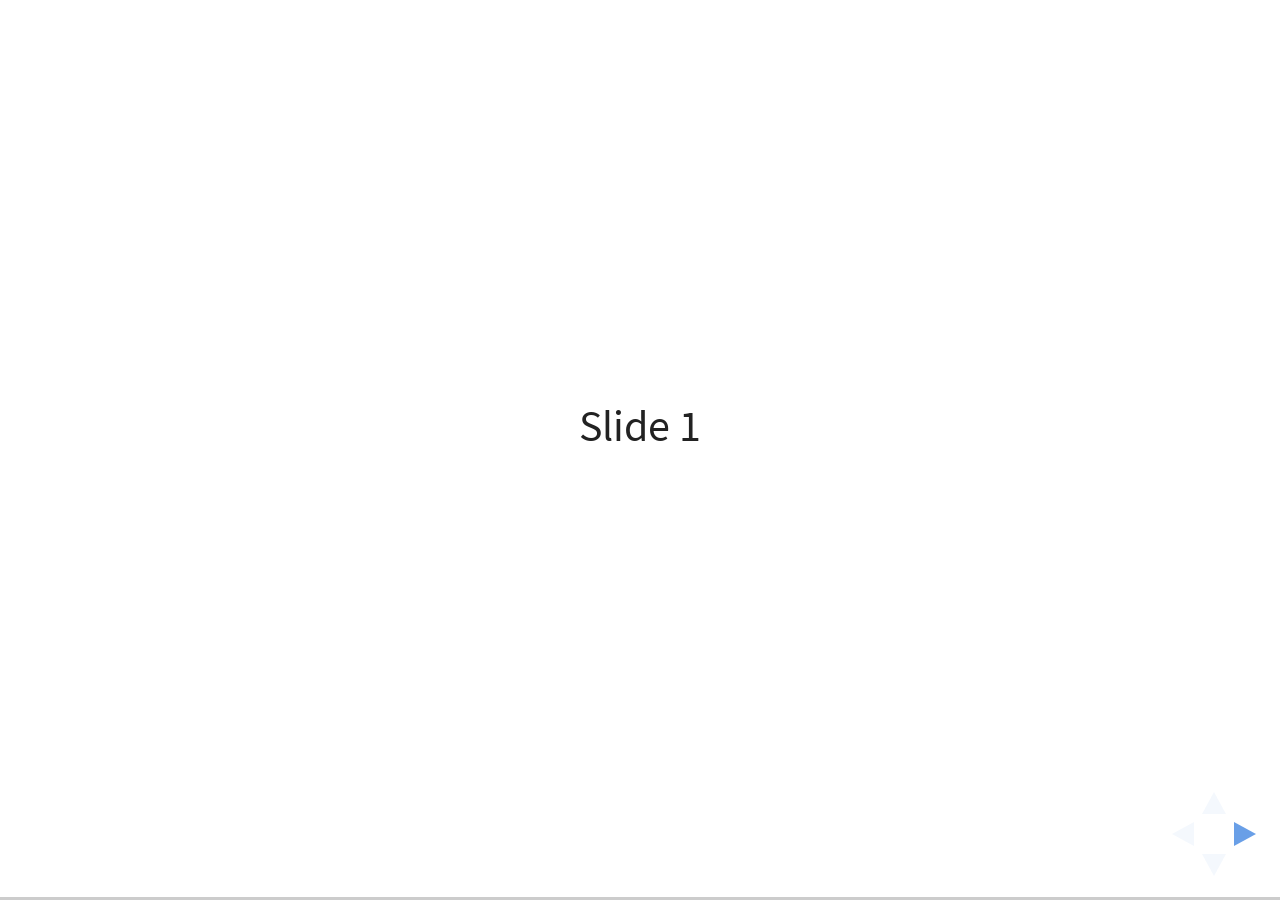
==== AnimationHistory/Mar4-Presentation/index.html @ 37e79687 "Presentation Slide Test" ====
<!DOCTYPE html>
<html>
    <head>
        <link rel="stylesheet" href="../js/revealJS/css/reveal.css">
        <link rel="stylesheet" href="../js/revealJS/css/theme/white.css">
    </head>
    <body>
        <div class="reveal">
            <div class="slides">
                <section>Slide 1</section>
                <section>Slide 2</section>
            </div>
        </div>
        <script src="../js/revealJS/js/reveal.js"></script>
        <script>
            Reveal.initialize();
        </script>
    </body>
</html>
---- AnimationHistory/js/revealJS/css/reveal.css ----
/*!
 * reveal.js
 * http://lab.hakim.se/reveal-js
 * MIT licensed
 *
 * Copyright (C) 2016 Hakim El Hattab, http://hakim.se
 */
/*********************************************
 * RESET STYLES
 *********************************************/
html, body, .reveal div, .reveal span, .reveal applet, .reveal object, .reveal iframe,
.reveal h1, .reveal h2, .reveal h3, .reveal h4, .reveal h5, .reveal h6, .reveal p, .reveal blockquote, .reveal pre,
.reveal a, .reveal abbr, .reveal acronym, .reveal address, .reveal big, .reveal cite, .reveal code,
.reveal del, .reveal dfn, .reveal em, .reveal img, .reveal ins, .reveal kbd, .reveal q, .reveal s, .reveal samp,
.reveal small, .reveal strike, .reveal strong, .reveal sub, .reveal sup, .reveal tt, .reveal var,
.reveal b, .reveal u, .reveal center,
.reveal dl, .reveal dt, .reveal dd, .reveal ol, .reveal ul, .reveal li,
.reveal fieldset, .reveal form, .reveal label, .reveal legend,
.reveal table, .reveal caption, .reveal tbody, .reveal tfoot, .reveal thead, .reveal tr, .reveal th, .reveal td,
.reveal article, .reveal aside, .reveal canvas, .reveal details, .reveal embed,
.reveal figure, .reveal figcaption, .reveal footer, .reveal header, .reveal hgroup,
.reveal menu, .reveal nav, .reveal output, .reveal ruby, .reveal section, .reveal summary,
.reveal time, .reveal mark, .reveal audio, video {
  margin: 0;
  padding: 0;
  border: 0;
  font-size: 100%;
  font: inherit;
  vertical-align: baseline; }

.reveal article, .reveal aside, .reveal details, .reveal figcaption, .reveal figure,
.reveal footer, .reveal header, .reveal hgroup, .reveal menu, .reveal nav, .reveal section {
  display: block; }

/*********************************************
 * GLOBAL STYLES
 *********************************************/
html,
body {
  width: 100%;
  height: 100%;
  overflow: hidden; }

body {
  position: relative;
  line-height: 1;
  background-color: #fff;
  color: #000; }

html:-webkit-full-screen-ancestor {
  background-color: inherit; }

html:-moz-full-screen-ancestor {
  background-color: inherit; }

/*********************************************
 * VIEW FRAGMENTS
 *********************************************/
.reveal .slides section .fragment {
  opacity: 0;
  visibility: hidden;
  -webkit-transition: all 0.2s ease;
          transition: all 0.2s ease; }
  .reveal .slides section .fragment.visible {
    opacity: 1;
    visibility: visible; }

.reveal .slides section .fragment.grow {
  opacity: 1;
  visibility: visible; }
  .reveal .slides section .fragment.grow.visible {
    -webkit-transform: scale(1.3);
        -ms-transform: scale(1.3);
            transform: scale(1.3); }

.reveal .slides section .fragment.shrink {
  opacity: 1;
  visibility: visible; }
  .reveal .slides section .fragment.shrink.visible {
    -webkit-transform: scale(0.7);
        -ms-transform: scale(0.7);
            transform: scale(0.7); }

.reveal .slides section .fragment.zoom-in {
  -webkit-transform: scale(0.1);
      -ms-transform: scale(0.1);
          transform: scale(0.1); }
  .reveal .slides section .fragment.zoom-in.visible {
    -webkit-transform: none;
        -ms-transform: none;
            transform: none; }

.reveal .slides section .fragment.fade-out {
  opacity: 1;
  visibility: visible; }
  .reveal .slides section .fragment.fade-out.visible {
    opacity: 0;
    visibility: hidden; }

.reveal .slides section .fragment.semi-fade-out {
  opacity: 1;
  visibility: visible; }
  .reveal .slides section .fragment.semi-fade-out.visible {
    opacity: 0.5;
    visibility: visible; }

.reveal .slides section .fragment.strike {
  opacity: 1;
  visibility: visible; }
  .reveal .slides section .fragment.strike.visible {
    text-decoration: line-through; }

.reveal .slides section .fragment.current-visible {
  opacity: 0;
  visibility: hidden; }
  .reveal .slides section .fragment.current-visible.current-fragment {
    opacity: 1;
    visibility: visible; }

.reveal .slides section .fragment.highlight-red,
.reveal .slides section .fragment.highlight-current-red,
.reveal .slides section .fragment.highlight-green,
.reveal .slides section .fragment.highlight-current-green,
.reveal .slides section .fragment.highlight-blue,
.reveal .slides section .fragment.highlight-current-blue {
  opacity: 1;
  visibility: visible; }

.reveal .slides section .fragment.highlight-red.visible {
  color: #ff2c2d; }

.reveal .slides section .fragment.highlight-green.visible {
  color: #17ff2e; }

.reveal .slides section .fragment.highlight-blue.visible {
  color: #1b91ff; }

.reveal .slides section .fragment.highlight-current-red.current-fragment {
  color: #ff2c2d; }

.reveal .slides section .fragment.highlight-current-green.current-fragment {
  color: #17ff2e; }

.reveal .slides section .fragment.highlight-current-blue.current-fragment {
  color: #1b91ff; }

/*********************************************
 * DEFAULT ELEMENT STYLES
 *********************************************/
/* Fixes issue in Chrome where italic fonts did not appear when printing to PDF */
.reveal:after {
  content: '';
  font-style: italic; }

.reveal iframe {
  z-index: 1; }

/** Prevents layering issues in certain browser/transition combinations */
.reveal a {
  position: relative; }

.reveal .stretch {
  max-width: none;
  max-height: none; }

.reveal pre.stretch code {
  height: 100%;
  max-height: 100%;
  box-sizing: border-box; }

/*********************************************
 * CONTROLS
 *********************************************/
.reveal .controls {
  display: none;
  position: fixed;
  width: 110px;
  height: 110px;
  z-index: 30;
  right: 10px;
  bottom: 10px;
  -webkit-user-select: none; }

.reveal .controls button {
  padding: 0;
  position: absolute;
  opacity: 0.05;
  width: 0;
  height: 0;
  background-color: transparent;
  border: 12px solid transparent;
  -webkit-transform: scale(0.9999);
      -ms-transform: scale(0.9999);
          transform: scale(0.9999);
  -webkit-transition: all 0.2s ease;
          transition: all 0.2s ease;
  -webkit-appearance: none;
  -webkit-tap-highlight-color: transparent; }

.reveal .controls .enabled {
  opacity: 0.7;
  cursor: pointer; }

.reveal .controls .enabled:active {
  margin-top: 1px; }

.reveal .controls .navigate-left {
  top: 42px;
  border-right-width: 22px;
  border-right-color: #000; }

.reveal .controls .navigate-left.fragmented {
  opacity: 0.3; }

.reveal .controls .navigate-right {
  left: 74px;
  top: 42px;
  border-left-width: 22px;
  border-left-color: #000; }

.reveal .controls .navigate-right.fragmented {
  opacity: 0.3; }

.reveal .controls .navigate-up {
  left: 42px;
  border-bottom-width: 22px;
  border-bottom-color: #000; }

.reveal .controls .navigate-up.fragmented {
  opacity: 0.3; }

.reveal .controls .navigate-down {
  left: 42px;
  top: 74px;
  border-top-width: 22px;
  border-top-color: #000; }

.reveal .controls .navigate-down.fragmented {
  opacity: 0.3; }

/*********************************************
 * PROGRESS BAR
 *********************************************/
.reveal .progress {
  position: fixed;
  display: none;
  height: 3px;
  width: 100%;
  bottom: 0;
  left: 0;
  z-index: 10;
  background-color: rgba(0, 0, 0, 0.2); }

.reveal .progress:after {
  content: '';
  display: block;
  position: absolute;
  height: 20px;
  width: 100%;
  top: -20px; }

.reveal .progress span {
  display: block;
  height: 100%;
  width: 0px;
  background-color: #000;
  -webkit-transition: width 800ms cubic-bezier(0.26, 0.86, 0.44, 0.985);
          transition: width 800ms cubic-bezier(0.26, 0.86, 0.44, 0.985); }

/*********************************************
 * SLIDE NUMBER
 *********************************************/
.reveal .slide-number {
  position: fixed;
  display: block;
  right: 8px;
  bottom: 8px;
  z-index: 31;
  font-family: Helvetica, sans-serif;
  font-size: 12px;
  line-height: 1;
  color: #fff;
  background-color: rgba(0, 0, 0, 0.4);
  padding: 5px; }

.reveal .slide-number-delimiter {
  margin: 0 3px; }

/*********************************************
 * SLIDES
 *********************************************/
.reveal {
  position: relative;
  width: 100%;
  height: 100%;
  overflow: hidden;
  -ms-touch-action: none;
      touch-action: none; }

.reveal .slides {
  position: absolute;
  width: 100%;
  height: 100%;
  top: 0;
  right: 0;
  bottom: 0;
  left: 0;
  margin: auto;
  overflow: visible;
  z-index: 1;
  text-align: center;
  -webkit-perspective: 600px;
          perspective: 600px;
  -webkit-perspective-origin: 50% 40%;
          perspective-origin: 50% 40%; }

.reveal .slides > section {
  -ms-perspective: 600px; }

.reveal .slides > section,
.reveal .slides > section > section {
  display: none;
  position: absolute;
  width: 100%;
  padding: 20px 0px;
  z-index: 10;
  -webkit-transform-style: preserve-3d;
          transform-style: preserve-3d;
  -webkit-transition: -webkit-transform-origin 800ms cubic-bezier(0.26, 0.86, 0.44, 0.985), -webkit-transform 800ms cubic-bezier(0.26, 0.86, 0.44, 0.985), visibility 800ms cubic-bezier(0.26, 0.86, 0.44, 0.985), opacity 800ms cubic-bezier(0.26, 0.86, 0.44, 0.985);
          transition: -ms-transform-origin 800ms cubic-bezier(0.26, 0.86, 0.44, 0.985), transform 800ms cubic-bezier(0.26, 0.86, 0.44, 0.985), visibility 800ms cubic-bezier(0.26, 0.86, 0.44, 0.985), opacity 800ms cubic-bezier(0.26, 0.86, 0.44, 0.985);
          transition: transform-origin 800ms cubic-bezier(0.26, 0.86, 0.44, 0.985), transform 800ms cubic-bezier(0.26, 0.86, 0.44, 0.985), visibility 800ms cubic-bezier(0.26, 0.86, 0.44, 0.985), opacity 800ms cubic-bezier(0.26, 0.86, 0.44, 0.985); }

/* Global transition speed settings */
.reveal[data-transition-speed="fast"] .slides section {
  -webkit-transition-duration: 400ms;
          transition-duration: 400ms; }

.reveal[data-transition-speed="slow"] .slides section {
  -webkit-transition-duration: 1200ms;
          transition-duration: 1200ms; }

/* Slide-specific transition speed overrides */
.reveal .slides section[data-transition-speed="fast"] {
  -webkit-transition-duration: 400ms;
          transition-duration: 400ms; }

.reveal .slides section[data-transition-speed="slow"] {
  -webkit-transition-duration: 1200ms;
          transition-duration: 1200ms; }

.reveal .slides > section.stack {
  padding-top: 0;
  padding-bottom: 0; }

.reveal .slides > section.present,
.reveal .slides > section > section.present {
  display: block;
  z-index: 11;
  opacity: 1; }

.reveal.center,
.reveal.center .slides,
.reveal.center .slides section {
  min-height: 0 !important; }

/* Don't allow interaction with invisible slides */
.reveal .slides > section.future,
.reveal .slides > section > section.future,
.reveal .slides > section.past,
.reveal .slides > section > section.past {
  pointer-events: none; }

.reveal.overview .slides > section,
.reveal.overview .slides > section > section {
  pointer-events: auto; }

.reveal .slides > section.past,
.reveal .slides > section.future,
.reveal .slides > section > section.past,
.reveal .slides > section > section.future {
  opacity: 0; }

/*********************************************
 * Mixins for readability of transitions
 *********************************************/
/*********************************************
 * SLIDE TRANSITION
 * Aliased 'linear' for backwards compatibility
 *********************************************/
.reveal.slide section {
  -webkit-backface-visibility: hidden;
          backface-visibility: hidden; }

.reveal .slides > section[data-transition=slide].past,
.reveal .slides > section[data-transition~=slide-out].past,
.reveal.slide .slides > section:not([data-transition]).past {
  -webkit-transform: translate(-150%, 0);
      -ms-transform: translate(-150%, 0);
          transform: translate(-150%, 0); }

.reveal .slides > section[data-transition=slide].future,
.reveal .slides > section[data-transition~=slide-in].future,
.reveal.slide .slides > section:not([data-transition]).future {
  -webkit-transform: translate(150%, 0);
      -ms-transform: translate(150%, 0);
          transform: translate(150%, 0); }

.reveal .slides > section > section[data-transition=slide].past,
.reveal .slides > section > section[data-transition~=slide-out].past,
.reveal.slide .slides > section > section:not([data-transition]).past {
  -webkit-transform: translate(0, -150%);
      -ms-transform: translate(0, -150%);
          transform: translate(0, -150%); }

.reveal .slides > section > section[data-transition=slide].future,
.reveal .slides > section > section[data-transition~=slide-in].future,
.reveal.slide .slides > section > section:not([data-transition]).future {
  -webkit-transform: translate(0, 150%);
      -ms-transform: translate(0, 150%);
          transform: translate(0, 150%); }

.reveal.linear section {
  -webkit-backface-visibility: hidden;
          backface-visibility: hidden; }

.reveal .slides > section[data-transition=linear].past,
.reveal .slides > section[data-transition~=linear-out].past,
.reveal.linear .slides > section:not([data-transition]).past {
  -webkit-transform: translate(-150%, 0);
      -ms-transform: translate(-150%, 0);
          transform: translate(-150%, 0); }

.reveal .slides > section[data-transition=linear].future,
.reveal .slides > section[data-transition~=linear-in].future,
.reveal.linear .slides > section:not([data-transition]).future {
  -webkit-transform: translate(150%, 0);
      -ms-transform: translate(150%, 0);
          transform: translate(150%, 0); }

.reveal .slides > section > section[data-transition=linear].past,
.reveal .slides > section > section[data-transition~=linear-out].past,
.reveal.linear .slides > section > section:not([data-transition]).past {
  -webkit-transform: translate(0, -150%);
      -ms-transform: translate(0, -150%);
          transform: translate(0, -150%); }

.reveal .slides > section > section[data-transition=linear].future,
.reveal .slides > section > section[data-transition~=linear-in].future,
.reveal.linear .slides > section > section:not([data-transition]).future {
  -webkit-transform: translate(0, 150%);
      -ms-transform: translate(0, 150%);
          transform: translate(0, 150%); }

/*********************************************
 * CONVEX TRANSITION
 * Aliased 'default' for backwards compatibility
 *********************************************/
.reveal .slides > section[data-transition=default].past,
.reveal .slides > section[data-transition~=default-out].past,
.reveal.default .slides > section:not([data-transition]).past {
  -webkit-transform: translate3d(-100%, 0, 0) rotateY(-90deg) translate3d(-100%, 0, 0);
          transform: translate3d(-100%, 0, 0) rotateY(-90deg) translate3d(-100%, 0, 0); }

.reveal .slides > section[data-transition=default].future,
.reveal .slides > section[data-transition~=default-in].future,
.reveal.default .slides > section:not([data-transition]).future {
  -webkit-transform: translate3d(100%, 0, 0) rotateY(90deg) translate3d(100%, 0, 0);
          transform: translate3d(100%, 0, 0) rotateY(90deg) translate3d(100%, 0, 0); }

.reveal .slides > section > section[data-transition=default].past,
.reveal .slides > section > section[data-transition~=default-out].past,
.reveal.default .slides > section > section:not([data-transition]).past {
  -webkit-transform: translate3d(0, -300px, 0) rotateX(70deg) translate3d(0, -300px, 0);
          transform: translate3d(0, -300px, 0) rotateX(70deg) translate3d(0, -300px, 0); }

.reveal .slides > section > section[data-transition=default].future,
.reveal .slides > section > section[data-transition~=default-in].future,
.reveal.default .slides > section > section:not([data-transition]).future {
  -webkit-transform: translate3d(0, 300px, 0) rotateX(-70deg) translate3d(0, 300px, 0);
          transform: translate3d(0, 300px, 0) rotateX(-70deg) translate3d(0, 300px, 0); }

.reveal .slides > section[data-transition=convex].past,
.reveal .slides > section[data-transition~=convex-out].past,
.reveal.convex .slides > section:not([data-transition]).past {
  -webkit-transform: translate3d(-100%, 0, 0) rotateY(-90deg) translate3d(-100%, 0, 0);
          transform: translate3d(-100%, 0, 0) rotateY(-90deg) translate3d(-100%, 0, 0); }

.reveal .slides > section[data-transition=convex].future,
.reveal .slides > section[data-transition~=convex-in].future,
.reveal.convex .slides > section:not([data-transition]).future {
  -webkit-transform: translate3d(100%, 0, 0) rotateY(90deg) translate3d(100%, 0, 0);
          transform: translate3d(100%, 0, 0) rotateY(90deg) translate3d(100%, 0, 0); }

.reveal .slides > section > section[data-transition=convex].past,
.reveal .slides > section > section[data-transition~=convex-out].past,
.reveal.convex .slides > section > section:not([data-transition]).past {
  -webkit-transform: translate3d(0, -300px, 0) rotateX(70deg) translate3d(0, -300px, 0);
          transform: translate3d(0, -300px, 0) rotateX(70deg) translate3d(0, -300px, 0); }

.reveal .slides > section > section[data-transition=convex].future,
.reveal .slides > section > section[data-transition~=convex-in].future,
.reveal.convex .slides > section > section:not([data-transition]).future {
  -webkit-transform: translate3d(0, 300px, 0) rotateX(-70deg) translate3d(0, 300px, 0);
          transform: translate3d(0, 300px, 0) rotateX(-70deg) translate3d(0, 300px, 0); }

/*********************************************
 * CONCAVE TRANSITION
 *********************************************/
.reveal .slides > section[data-transition=concave].past,
.reveal .slides > section[data-transition~=concave-out].past,
.reveal.concave .slides > section:not([data-transition]).past {
  -webkit-transform: translate3d(-100%, 0, 0) rotateY(90deg) translate3d(-100%, 0, 0);
          transform: translate3d(-100%, 0, 0) rotateY(90deg) translate3d(-100%, 0, 0); }

.reveal .slides > section[data-transition=concave].future,
.reveal .slides > section[data-transition~=concave-in].future,
.reveal.concave .slides > section:not([data-transition]).future {
  -webkit-transform: translate3d(100%, 0, 0) rotateY(-90deg) translate3d(100%, 0, 0);
          transform: translate3d(100%, 0, 0) rotateY(-90deg) translate3d(100%, 0, 0); }

.reveal .slides > section > section[data-transition=concave].past,
.reveal .slides > section > section[data-transition~=concave-out].past,
.reveal.concave .slides > section > section:not([data-transition]).past {
  -webkit-transform: translate3d(0, -80%, 0) rotateX(-70deg) translate3d(0, -80%, 0);
          transform: translate3d(0, -80%, 0) rotateX(-70deg) translate3d(0, -80%, 0); }

.reveal .slides > section > section[data-transition=concave].future,
.reveal .slides > section > section[data-transition~=concave-in].future,
.reveal.concave .slides > section > section:not([data-transition]).future {
  -webkit-transform: translate3d(0, 80%, 0) rotateX(70deg) translate3d(0, 80%, 0);
          transform: translate3d(0, 80%, 0) rotateX(70deg) translate3d(0, 80%, 0); }

/*********************************************
 * ZOOM TRANSITION
 *********************************************/
.reveal .slides section[data-transition=zoom],
.reveal.zoom .slides section:not([data-transition]) {
  -webkit-transition-timing-function: ease;
          transition-timing-function: ease; }

.reveal .slides > section[data-transition=zoom].past,
.reveal .slides > section[data-transition~=zoom-out].past,
.reveal.zoom .slides > section:not([data-transition]).past {
  visibility: hidden;
  -webkit-transform: scale(16);
      -ms-transform: scale(16);
          transform: scale(16); }

.reveal .slides > section[data-transition=zoom].future,
.reveal .slides > section[data-transition~=zoom-in].future,
.reveal.zoom .slides > section:not([data-transition]).future {
  visibility: hidden;
  -webkit-transform: scale(0.2);
      -ms-transform: scale(0.2);
          transform: scale(0.2); }

.reveal .slides > section > section[data-transition=zoom].past,
.reveal .slides > section > section[data-transition~=zoom-out].past,
.reveal.zoom .slides > section > section:not([data-transition]).past {
  -webkit-transform: translate(0, -150%);
      -ms-transform: translate(0, -150%);
          transform: translate(0, -150%); }

.reveal .slides > section > section[data-transition=zoom].future,
.reveal .slides > section > section[data-transition~=zoom-in].future,
.reveal.zoom .slides > section > section:not([data-transition]).future {
  -webkit-transform: translate(0, 150%);
      -ms-transform: translate(0, 150%);
          transform: translate(0, 150%); }

/*********************************************
 * CUBE TRANSITION
 *********************************************/
.reveal.cube .slides {
  -webkit-perspective: 1300px;
          perspective: 1300px; }

.reveal.cube .slides section {
  padding: 30px;
  min-height: 700px;
  -webkit-backface-visibility: hidden;
          backface-visibility: hidden;
  box-sizing: border-box; }

.reveal.center.cube .slides section {
  min-height: 0; }

.reveal.cube .slides section:not(.stack):before {
  content: '';
  position: absolute;
  display: block;
  width: 100%;
  height: 100%;
  left: 0;
  top: 0;
  background: rgba(0, 0, 0, 0.1);
  border-radius: 4px;
  -webkit-transform: translateZ(-20px);
          transform: translateZ(-20px); }

.reveal.cube .slides section:not(.stack):after {
  content: '';
  position: absolute;
  display: block;
  width: 90%;
  height: 30px;
  left: 5%;
  bottom: 0;
  background: none;
  z-index: 1;
  border-radius: 4px;
  box-shadow: 0px 95px 25px rgba(0, 0, 0, 0.2);
  -webkit-transform: translateZ(-90px) rotateX(65deg);
          transform: translateZ(-90px) rotateX(65deg); }

.reveal.cube .slides > section.stack {
  padding: 0;
  background: none; }

.reveal.cube .slides > section.past {
  -webkit-transform-origin: 100% 0%;
      -ms-transform-origin: 100% 0%;
          transform-origin: 100% 0%;
  -webkit-transform: translate3d(-100%, 0, 0) rotateY(-90deg);
          transform: translate3d(-100%, 0, 0) rotateY(-90deg); }

.reveal.cube .slides > section.future {
  -webkit-transform-origin: 0% 0%;
      -ms-transform-origin: 0% 0%;
          transform-origin: 0% 0%;
  -webkit-transform: translate3d(100%, 0, 0) rotateY(90deg);
          transform: translate3d(100%, 0, 0) rotateY(90deg); }

.reveal.cube .slides > section > section.past {
  -webkit-transform-origin: 0% 100%;
      -ms-transform-origin: 0% 100%;
          transform-origin: 0% 100%;
  -webkit-transform: translate3d(0, -100%, 0) rotateX(90deg);
          transform: translate3d(0, -100%, 0) rotateX(90deg); }

.reveal.cube .slides > section > section.future {
  -webkit-transform-origin: 0% 0%;
      -ms-transform-origin: 0% 0%;
          transform-origin: 0% 0%;
  -webkit-transform: translate3d(0, 100%, 0) rotateX(-90deg);
          transform: translate3d(0, 100%, 0) rotateX(-90deg); }

/*********************************************
 * PAGE TRANSITION
 *********************************************/
.reveal.page .slides {
  -webkit-perspective-origin: 0% 50%;
          perspective-origin: 0% 50%;
  -webkit-perspective: 3000px;
          perspective: 3000px; }

.reveal.page .slides section {
  padding: 30px;
  min-height: 700px;
  box-sizing: border-box; }

.reveal.page .slides section.past {
  z-index: 12; }

.reveal.page .slides section:not(.stack):before {
  content: '';
  position: absolute;
  display: block;
  width: 100%;
  height: 100%;
  left: 0;
  top: 0;
  background: rgba(0, 0, 0, 0.1);
  -webkit-transform: translateZ(-20px);
          transform: translateZ(-20px); }

.reveal.page .slides section:not(.stack):after {
  content: '';
  position: absolute;
  display: block;
  width: 90%;
  height: 30px;
  left: 5%;
  bottom: 0;
  background: none;
  z-index: 1;
  border-radius: 4px;
  box-shadow: 0px 95px 25px rgba(0, 0, 0, 0.2);
  -webkit-transform: translateZ(-90px) rotateX(65deg); }

.reveal.page .slides > section.stack {
  padding: 0;
  background: none; }

.reveal.page .slides > section.past {
  -webkit-transform-origin: 0% 0%;
      -ms-transform-origin: 0% 0%;
          transform-origin: 0% 0%;
  -webkit-transform: translate3d(-40%, 0, 0) rotateY(-80deg);
          transform: translate3d(-40%, 0, 0) rotateY(-80deg); }

.reveal.page .slides > section.future {
  -webkit-transform-origin: 100% 0%;
      -ms-transform-origin: 100% 0%;
          transform-origin: 100% 0%;
  -webkit-transform: translate3d(0, 0, 0);
          transform: translate3d(0, 0, 0); }

.reveal.page .slides > section > section.past {
  -webkit-transform-origin: 0% 0%;
      -ms-transform-origin: 0% 0%;
          transform-origin: 0% 0%;
  -webkit-transform: translate3d(0, -40%, 0) rotateX(80deg);
          transform: translate3d(0, -40%, 0) rotateX(80deg); }

.reveal.page .slides > section > section.future {
  -webkit-transform-origin: 0% 100%;
      -ms-transform-origin: 0% 100%;
          transform-origin: 0% 100%;
  -webkit-transform: translate3d(0, 0, 0);
          transform: translate3d(0, 0, 0); }

/*********************************************
 * FADE TRANSITION
 *********************************************/
.reveal .slides section[data-transition=fade],
.reveal.fade .slides section:not([data-transition]),
.reveal.fade .slides > section > section:not([data-transition]) {
  -webkit-transform: none;
      -ms-transform: none;
          transform: none;
  -webkit-transition: opacity 0.5s;
          transition: opacity 0.5s; }

.reveal.fade.overview .slides section,
.reveal.fade.overview .slides > section > section {
  -webkit-transition: none;
          transition: none; }

/*********************************************
 * NO TRANSITION
 *********************************************/
.reveal .slides section[data-transition=none],
.reveal.none .slides section:not([data-transition]) {
  -webkit-transform: none;
      -ms-transform: none;
          transform: none;
  -webkit-transition: none;
          transition: none; }

/*********************************************
 * PAUSED MODE
 *********************************************/
.reveal .pause-overlay {
  position: absolute;
  top: 0;
  left: 0;
  width: 100%;
  height: 100%;
  background: black;
  visibility: hidden;
  opacity: 0;
  z-index: 100;
  -webkit-transition: all 1s ease;
          transition: all 1s ease; }

.reveal.paused .pause-overlay {
  visibility: visible;
  opacity: 1; }

/*********************************************
 * FALLBACK
 *********************************************/
.no-transforms {
  overflow-y: auto; }

.no-transforms .reveal .slides {
  position: relative;
  width: 80%;
  height: auto !important;
  top: 0;
  left: 50%;
  margin: 0;
  text-align: center; }

.no-transforms .reveal .controls,
.no-transforms .reveal .progress {
  display: none !important; }

.no-transforms .reveal .slides section {
  display: block !important;
  opacity: 1 !important;
  position: relative !important;
  height: auto;
  min-height: 0;
  top: 0;
  left: -50%;
  margin: 70px 0;
  -webkit-transform: none;
      -ms-transform: none;
          transform: none; }

.no-transforms .reveal .slides section section {
  left: 0; }

.reveal .no-transition,
.reveal .no-transition * {
  -webkit-transition: none !important;
          transition: none !important; }

/*********************************************
 * PER-SLIDE BACKGROUNDS
 *********************************************/
.reveal .backgrounds {
  position: absolute;
  width: 100%;
  height: 100%;
  top: 0;
  left: 0;
  -webkit-perspective: 600px;
          perspective: 600px; }

.reveal .slide-background {
  display: none;
  position: absolute;
  width: 100%;
  height: 100%;
  opacity: 0;
  visibility: hidden;
  background-color: transparent;
  background-position: 50% 50%;
  background-repeat: no-repeat;
  background-size: cover;
  -webkit-transition: all 800ms cubic-bezier(0.26, 0.86, 0.44, 0.985);
          transition: all 800ms cubic-bezier(0.26, 0.86, 0.44, 0.985); }

.reveal .slide-background.stack {
  display: block; }

.reveal .slide-background.present {
  opacity: 1;
  visibility: visible; }

.print-pdf .reveal .slide-background {
  opacity: 1 !important;
  visibility: visible !important; }

/* Video backgrounds */
.reveal .slide-background video {
  position: absolute;
  width: 100%;
  height: 100%;
  max-width: none;
  max-height: none;
  top: 0;
  left: 0; }

/* Immediate transition style */
.reveal[data-background-transition=none] > .backgrounds .slide-background,
.reveal > .backgrounds .slide-background[data-background-transition=none] {
  -webkit-transition: none;
          transition: none; }

/* Slide */
.reveal[data-background-transition=slide] > .backgrounds .slide-background,
.reveal > .backgrounds .slide-background[data-background-transition=slide] {
  opacity: 1;
  -webkit-backface-visibility: hidden;
          backface-visibility: hidden; }

.reveal[data-background-transition=slide] > .backgrounds .slide-background.past,
.reveal > .backgrounds .slide-background.past[data-background-transition=slide] {
  -webkit-transform: translate(-100%, 0);
      -ms-transform: translate(-100%, 0);
          transform: translate(-100%, 0); }

.reveal[data-background-transition=slide] > .backgrounds .slide-background.future,
.reveal > .backgrounds .slide-background.future[data-background-transition=slide] {
  -webkit-transform: translate(100%, 0);
      -ms-transform: translate(100%, 0);
          transform: translate(100%, 0); }

.reveal[data-background-transition=slide] > .backgrounds .slide-background > .slide-background.past,
.reveal > .backgrounds .slide-background > .slide-background.past[data-background-transition=slide] {
  -webkit-transform: translate(0, -100%);
      -ms-transform: translate(0, -100%);
          transform: translate(0, -100%); }

.reveal[data-background-transition=slide] > .backgrounds .slide-background > .slide-background.future,
.reveal > .backgrounds .slide-background > .slide-background.future[data-background-transition=slide] {
  -webkit-transform: translate(0, 100%);
      -ms-transform: translate(0, 100%);
          transform: translate(0, 100%); }

/* Convex */
.reveal[data-background-transition=convex] > .backgrounds .slide-background.past,
.reveal > .backgrounds .slide-background.past[data-background-transition=convex] {
  opacity: 0;
  -webkit-transform: translate3d(-100%, 0, 0) rotateY(-90deg) translate3d(-100%, 0, 0);
          transform: translate3d(-100%, 0, 0) rotateY(-90deg) translate3d(-100%, 0, 0); }

.reveal[data-background-transition=convex] > .backgrounds .slide-background.future,
.reveal > .backgrounds .slide-background.future[data-background-transition=convex] {
  opacity: 0;
  -webkit-transform: translate3d(100%, 0, 0) rotateY(90deg) translate3d(100%, 0, 0);
          transform: translate3d(100%, 0, 0) rotateY(90deg) translate3d(100%, 0, 0); }

.reveal[data-background-transition=convex] > .backgrounds .slide-background > .slide-background.past,
.reveal > .backgrounds .slide-background > .slide-background.past[data-background-transition=convex] {
  opacity: 0;
  -webkit-transform: translate3d(0, -100%, 0) rotateX(90deg) translate3d(0, -100%, 0);
          transform: translate3d(0, -100%, 0) rotateX(90deg) translate3d(0, -100%, 0); }

.reveal[data-background-transition=convex] > .backgrounds .slide-background > .slide-background.future,
.reveal > .backgrounds .slide-background > .slide-background.future[data-background-transition=convex] {
  opacity: 0;
  -webkit-transform: translate3d(0, 100%, 0) rotateX(-90deg) translate3d(0, 100%, 0);
          transform: translate3d(0, 100%, 0) rotateX(-90deg) translate3d(0, 100%, 0); }

/* Concave */
.reveal[data-background-transition=concave] > .backgrounds .slide-background.past,
.reveal > .backgrounds .slide-background.past[data-background-transition=concave] {
  opacity: 0;
  -webkit-transform: translate3d(-100%, 0, 0) rotateY(90deg) translate3d(-100%, 0, 0);
          transform: translate3d(-100%, 0, 0) rotateY(90deg) translate3d(-100%, 0, 0); }

.reveal[data-background-transition=concave] > .backgrounds .slide-background.future,
.reveal > .backgrounds .slide-background.future[data-background-transition=concave] {
  opacity: 0;
  -webkit-transform: translate3d(100%, 0, 0) rotateY(-90deg) translate3d(100%, 0, 0);
          transform: translate3d(100%, 0, 0) rotateY(-90deg) translate3d(100%, 0, 0); }

.reveal[data-background-transition=concave] > .backgrounds .slide-background > .slide-background.past,
.reveal > .backgrounds .slide-background > .slide-background.past[data-background-transition=concave] {
  opacity: 0;
  -webkit-transform: translate3d(0, -100%, 0) rotateX(-90deg) translate3d(0, -100%, 0);
          transform: translate3d(0, -100%, 0) rotateX(-90deg) translate3d(0, -100%, 0); }

.reveal[data-background-transition=concave] > .backgrounds .slide-background > .slide-background.future,
.reveal > .backgrounds .slide-background > .slide-background.future[data-background-transition=concave] {
  opacity: 0;
  -webkit-transform: translate3d(0, 100%, 0) rotateX(90deg) translate3d(0, 100%, 0);
          transform: translate3d(0, 100%, 0) rotateX(90deg) translate3d(0, 100%, 0); }

/* Zoom */
.reveal[data-background-transition=zoom] > .backgrounds .slide-background,
.reveal > .backgrounds .slide-background[data-background-transition=zoom] {
  -webkit-transition-timing-function: ease;
          transition-timing-function: ease; }

.reveal[data-background-transition=zoom] > .backgrounds .slide-background.past,
.reveal > .backgrounds .slide-background.past[data-background-transition=zoom] {
  opacity: 0;
  visibility: hidden;
  -webkit-transform: scale(16);
      -ms-transform: scale(16);
          transform: scale(16); }

.reveal[data-background-transition=zoom] > .backgrounds .slide-background.future,
.reveal > .backgrounds .slide-background.future[data-background-transition=zoom] {
  opacity: 0;
  visibility: hidden;
  -webkit-transform: scale(0.2);
      -ms-transform: scale(0.2);
          transform: scale(0.2); }

.reveal[data-background-transition=zoom] > .backgrounds .slide-background > .slide-background.past,
.reveal > .backgrounds .slide-background > .slide-background.past[data-background-transition=zoom] {
  opacity: 0;
  visibility: hidden;
  -webkit-transform: scale(16);
      -ms-transform: scale(16);
          transform: scale(16); }

.reveal[data-background-transition=zoom] > .backgrounds .slide-background > .slide-background.future,
.reveal > .backgrounds .slide-background > .slide-background.future[data-background-transition=zoom] {
  opacity: 0;
  visibility: hidden;
  -webkit-transform: scale(0.2);
      -ms-transform: scale(0.2);
          transform: scale(0.2); }

/* Global transition speed settings */
.reveal[data-transition-speed="fast"] > .backgrounds .slide-background {
  -webkit-transition-duration: 400ms;
          transition-duration: 400ms; }

.reveal[data-transition-speed="slow"] > .backgrounds .slide-background {
  -webkit-transition-duration: 1200ms;
          transition-duration: 1200ms; }

/*********************************************
 * OVERVIEW
 *********************************************/
.reveal.overview {
  -webkit-perspective-origin: 50% 50%;
          perspective-origin: 50% 50%;
  -webkit-perspective: 700px;
          perspective: 700px; }
  .reveal.overview .slides section {
    height: 700px;
    opacity: 1 !important;
    overflow: hidden;
    visibility: visible !important;
    cursor: pointer;
    box-sizing: border-box; }
  .reveal.overview .slides section:hover,
  .reveal.overview .slides section.present {
    outline: 10px solid rgba(150, 150, 150, 0.4);
    outline-offset: 10px; }
  .reveal.overview .slides section .fragment {
    opacity: 1;
    -webkit-transition: none;
            transition: none; }
  .reveal.overview .slides section:after,
  .reveal.overview .slides section:before {
    display: none !important; }
  .reveal.overview .slides > section.stack {
    padding: 0;
    top: 0 !important;
    background: none;
    outline: none;
    overflow: visible; }
  .reveal.overview .backgrounds {
    -webkit-perspective: inherit;
            perspective: inherit; }
  .reveal.overview .backgrounds .slide-background {
    opacity: 1;
    visibility: visible;
    outline: 10px solid rgba(150, 150, 150, 0.1);
    outline-offset: 10px; }

.reveal.overview .slides section,
.reveal.overview-deactivating .slides section {
  -webkit-transition: none;
          transition: none; }

.reveal.overview .backgrounds .slide-background,
.reveal.overview-deactivating .backgrounds .slide-background {
  -webkit-transition: none;
          transition: none; }

.reveal.overview-animated .slides {
  -webkit-transition: -webkit-transform 0.4s ease;
          transition: transform 0.4s ease; }

/*********************************************
 * RTL SUPPORT
 *********************************************/
.reveal.rtl .slides,
.reveal.rtl .slides h1,
.reveal.rtl .slides h2,
.reveal.rtl .slides h3,
.reveal.rtl .slides h4,
.reveal.rtl .slides h5,
.reveal.rtl .slides h6 {
  direction: rtl;
  font-family: sans-serif; }

.reveal.rtl pre,
.reveal.rtl code {
  direction: ltr; }

.reveal.rtl ol,
.reveal.rtl ul {
  text-align: right; }

.reveal.rtl .progress span {
  float: right; }

/*********************************************
 * PARALLAX BACKGROUND
 *********************************************/
.reveal.has-parallax-background .backgrounds {
  -webkit-transition: all 0.8s ease;
          transition: all 0.8s ease; }

/* Global transition speed settings */
.reveal.has-parallax-background[data-transition-speed="fast"] .backgrounds {
  -webkit-transition-duration: 400ms;
          transition-duration: 400ms; }

.reveal.has-parallax-background[data-transition-speed="slow"] .backgrounds {
  -webkit-transition-duration: 1200ms;
          transition-duration: 1200ms; }

/*********************************************
 * LINK PREVIEW OVERLAY
 *********************************************/
.reveal .overlay {
  position: absolute;
  top: 0;
  left: 0;
  width: 100%;
  height: 100%;
  z-index: 1000;
  background: rgba(0, 0, 0, 0.9);
  opacity: 0;
  visibility: hidden;
  -webkit-transition: all 0.3s ease;
          transition: all 0.3s ease; }

.reveal .overlay.visible {
  opacity: 1;
  visibility: visible; }

.reveal .overlay .spinner {
  position: absolute;
  display: block;
  top: 50%;
  left: 50%;
  width: 32px;
  height: 32px;
  margin: -16px 0 0 -16px;
  z-index: 10;
  background-image: url([data-uri]%2F%2F%2F6%2Bvr8nJybW1tcDAwOjo6Nvb26ioqKOjo7Ozs%2FLy8vz8%2FAAAAAAAAAAAACH%2FC05FVFNDQVBFMi4wAwEAAAAh%2FhpDcmVhdGVkIHdpdGggYWpheGxvYWQuaW5mbwAh%[base64]%2FV%2FnmOM82XiHRLYKhKP1oZmADdEAAAh%2BQQJCgAAACwAAAAAIAAgAAAE6hDISWlZpOrNp1lGNRSdRpDUolIGw5RUYhhHukqFu8DsrEyqnWThGvAmhVlteBvojpTDDBUEIFwMFBRAmBkSgOrBFZogCASwBDEY%2FCZSg7GSE0gSCjQBMVG023xWBhklAnoEdhQEfyNqMIcKjhRsjEdnezB%2BA4k8gTwJhFuiW4dokXiloUepBAp5qaKpp6%2BHo7aWW54wl7obvEe0kRuoplCGepwSx2jJvqHEmGt6whJpGpfJCHmOoNHKaHx61WiSR92E4lbFoq%2BB6QDtuetcaBPnW6%2BO7wDHpIiK9SaVK5GgV543tzjgGcghAgAh%[base64]%2B%2BG%2Bw48edZPK%2BM6hLJpQg484enXIdQFSS1u6UhksENEQAAIfkECQoAAAAsAAAAACAAIAAABOcQyEmpGKLqzWcZRVUQnZYg1aBSh2GUVEIQ2aQOE%2BG%2BcD4ntpWkZQj1JIiZIogDFFyHI0UxQwFugMSOFIPJftfVAEoZLBbcLEFhlQiqGp1Vd140AUklUN3eCA51C1EWMzMCezCBBmkxVIVHBWd3HHl9JQOIJSdSnJ0TDKChCwUJjoWMPaGqDKannasMo6WnM562R5YluZRwur0wpgqZE7NKUm%2BFNRPIhjBJxKZteWuIBMN4zRMIVIhffcgojwCF117i4nlLnY5ztRLsnOk%2BaV%2BoJY7V7m76PdkS4trKcdg0Zc0tTcKkRAAAIfkECQoAAAAsAAAAACAAIAAABO4QyEkpKqjqzScpRaVkXZWQEximw1BSCUEIlDohrft6cpKCk5xid5MNJTaAIkekKGQkWyKHkvhKsR7ARmitkAYDYRIbUQRQjWBwJRzChi9CRlBcY1UN4g0%[base64]%[base64]%2BE71SRQeyqUToLA7VxF0JDyIQh%2FMVVPMt1ECZlfcjZJ9mIKoaTl1MRIl5o4CUKXOwmyrCInCKqcWtvadL2SYhyASyNDJ0uIiRMDjI0Fd30%2FiI2UA5GSS5UDj2l6NoqgOgN4gksEBgYFf0FDqKgHnyZ9OX8HrgYHdHpcHQULXAS2qKpENRg7eAMLC7kTBaixUYFkKAzWAAnLC7FLVxLWDBLKCwaKTULgEwbLA4hJtOkSBNqITT3xEgfLpBtzE%2FjiuL04RGEBgwWhShRgQExHBAAh%2BQQJCgAAACwAAAAAIAAgAAAE7xDISWlSqerNpyJKhWRdlSAVoVLCWk6JKlAqAavhO9UkUHsqlE6CwO1cRdCQ8iEIfzFVTzLdRAmZX3I2SfZiCqGk5dTESJeaOAlClzsJsqwiJwiqnFrb2nS9kmIcgEsjQydLiIlHehhpejaIjzh9eomSjZR%[base64]%2BE71SRQeyqUToLA7VxF0JDyIQh%[base64]%2BE71SRQeyqUToLA7VxF0JDyIQh%2FMVVPMt1ECZlfcjZJ9mIKoaTl1MRIl5o4CUKXOwmyrCInCKqcWtvadL2SYhyASyNDJ0uIiUd6GAULDJCRiXo1CpGXDJOUjY%2BYip9DhToJA4RBLwMLCwVDfRgbBAaqqoZ1XBMHswsHtxtFaH1iqaoGNgAIxRpbFAgfPQSqpbgGBqUD1wBXeCYp1AYZ19JJOYgH1KwA4UBvQwXUBxPqVD9L3sbp2BNk2xvvFPJd%2BMFCN6HAAIKgNggY0KtEBAAh%[base64]%2BvsYMDAzZQPC9VCNkDWUhGkuE5PxJNwiUK4UfLzOlD4WvzAHaoG9nxPi5d%2BjYUqfAhhykOFwJWiAAAIfkECQoAAAAsAAAAACAAIAAABPAQyElpUqnqzaciSoVkXVUMFaFSwlpOCcMYlErAavhOMnNLNo8KsZsMZItJEIDIFSkLGQoQTNhIsFehRww2CQLKF0tYGKYSg%2BygsZIuNqJksKgbfgIGepNo2cIUB3V1B3IvNiBYNQaDSTtfhhx0CwVPI0UJe0%2Bbm4g5VgcGoqOcnjmjqDSdnhgEoamcsZuXO1aWQy8KAwOAuTYYGwi7w5h%2BKr0SJ8MFihpNbx%2B4Erq7BYBuzsdiH1jCAzoSfl0rVirNbRXlBBlLX%2BBP0XJLAPGzTkAuAOqb0WT5AH7OcdCm5B8TgRwSRKIHQtaLCwg1RAAAOwAAAAAAAAAAAA%3D%3D);
  visibility: visible;
  opacity: 0.6;
  -webkit-transition: all 0.3s ease;
          transition: all 0.3s ease; }

.reveal .overlay header {
  position: absolute;
  left: 0;
  top: 0;
  width: 100%;
  height: 40px;
  z-index: 2;
  border-bottom: 1px solid #222; }

.reveal .overlay header a {
  display: inline-block;
  width: 40px;
  height: 40px;
  padding: 0 10px;
  float: right;
  opacity: 0.6;
  box-sizing: border-box; }

.reveal .overlay header a:hover {
  opacity: 1; }

.reveal .overlay header a .icon {
  display: inline-block;
  width: 20px;
  height: 20px;
  background-position: 50% 50%;
  background-size: 100%;
  background-repeat: no-repeat; }

.reveal .overlay header a.close .icon {
  background-image: url([data-uri]); }

.reveal .overlay header a.external .icon {
  background-image: url([data-uri]); }

.reveal .overlay .viewport {
  position: absolute;
  top: 40px;
  right: 0;
  bottom: 0;
  left: 0; }

.reveal .overlay.overlay-preview .viewport iframe {
  width: 100%;
  height: 100%;
  max-width: 100%;
  max-height: 100%;
  border: 0;
  opacity: 0;
  visibility: hidden;
  -webkit-transition: all 0.3s ease;
          transition: all 0.3s ease; }

.reveal .overlay.overlay-preview.loaded .viewport iframe {
  opacity: 1;
  visibility: visible; }

.reveal .overlay.overlay-preview.loaded .spinner {
  opacity: 0;
  visibility: hidden;
  -webkit-transform: scale(0.2);
      -ms-transform: scale(0.2);
          transform: scale(0.2); }

.reveal .overlay.overlay-help .viewport {
  overflow: auto;
  color: #fff; }

.reveal .overlay.overlay-help .viewport .viewport-inner {
  width: 600px;
  margin: 0 auto;
  padding: 60px;
  text-align: center;
  letter-spacing: normal; }

.reveal .overlay.overlay-help .viewport .viewport-inner .title {
  font-size: 20px; }

.reveal .overlay.overlay-help .viewport .viewport-inner table {
  border: 1px solid #fff;
  border-collapse: collapse;
  font-size: 14px; }

.reveal .overlay.overlay-help .viewport .viewport-inner table th,
.reveal .overlay.overlay-help .viewport .viewport-inner table td {
  width: 200px;
  padding: 10px;
  border: 1px solid #fff;
  vertical-align: middle; }

.reveal .overlay.overlay-help .viewport .viewport-inner table th {
  padding-top: 20px;
  padding-bottom: 20px; }

/*********************************************
 * PLAYBACK COMPONENT
 *********************************************/
.reveal .playback {
  position: fixed;
  left: 15px;
  bottom: 20px;
  z-index: 30;
  cursor: pointer;
  -webkit-transition: all 400ms ease;
          transition: all 400ms ease; }

.reveal.overview .playback {
  opacity: 0;
  visibility: hidden; }

/*********************************************
 * ROLLING LINKS
 *********************************************/
.reveal .roll {
  display: inline-block;
  line-height: 1.2;
  overflow: hidden;
  vertical-align: top;
  -webkit-perspective: 400px;
          perspective: 400px;
  -webkit-perspective-origin: 50% 50%;
          perspective-origin: 50% 50%; }

.reveal .roll:hover {
  background: none;
  text-shadow: none; }

.reveal .roll span {
  display: block;
  position: relative;
  padding: 0 2px;
  pointer-events: none;
  -webkit-transition: all 400ms ease;
          transition: all 400ms ease;
  -webkit-transform-origin: 50% 0%;
      -ms-transform-origin: 50% 0%;
          transform-origin: 50% 0%;
  -webkit-transform-style: preserve-3d;
          transform-style: preserve-3d;
  -webkit-backface-visibility: hidden;
          backface-visibility: hidden; }

.reveal .roll:hover span {
  background: rgba(0, 0, 0, 0.5);
  -webkit-transform: translate3d(0px, 0px, -45px) rotateX(90deg);
          transform: translate3d(0px, 0px, -45px) rotateX(90deg); }

.reveal .roll span:after {
  content: attr(data-title);
  display: block;
  position: absolute;
  left: 0;
  top: 0;
  padding: 0 2px;
  -webkit-backface-visibility: hidden;
          backface-visibility: hidden;
  -webkit-transform-origin: 50% 0%;
      -ms-transform-origin: 50% 0%;
          transform-origin: 50% 0%;
  -webkit-transform: translate3d(0px, 110%, 0px) rotateX(-90deg);
          transform: translate3d(0px, 110%, 0px) rotateX(-90deg); }

/*********************************************
 * SPEAKER NOTES
 *********************************************/
.reveal aside.notes {
  display: none; }

.reveal .speaker-notes {
  display: none;
  position: absolute;
  width: 70%;
  max-height: 15%;
  left: 15%;
  bottom: 26px;
  padding: 10px;
  z-index: 1;
  font-size: 18px;
  line-height: 1.4;
  color: #fff;
  background-color: rgba(0, 0, 0, 0.5);
  overflow: auto;
  box-sizing: border-box;
  text-align: left;
  font-family: Helvetica, sans-serif;
  -webkit-overflow-scrolling: touch; }

.reveal .speaker-notes.visible:not(:empty) {
  display: block; }

@media screen and (max-width: 1024px) {
  .reveal .speaker-notes {
    font-size: 14px; } }

@media screen and (max-width: 600px) {
  .reveal .speaker-notes {
    width: 90%;
    left: 5%; } }

/*********************************************
 * ZOOM PLUGIN
 *********************************************/
.zoomed .reveal *,
.zoomed .reveal *:before,
.zoomed .reveal *:after {
  -webkit-backface-visibility: visible !important;
          backface-visibility: visible !important; }

.zoomed .reveal .progress,
.zoomed .reveal .controls {
  opacity: 0; }

.zoomed .reveal .roll span {
  background: none; }

.zoomed .reveal .roll span:after {
  visibility: hidden; }
---- AnimationHistory/js/revealJS/css/theme/white.css ----
/**
 * White theme for reveal.js. This is the opposite of the 'black' theme.
 *
 * By Hakim El Hattab, http://hakim.se
 */
@import url(../../lib/font/source-sans-pro/source-sans-pro.css);
section.has-dark-background, section.has-dark-background h1, section.has-dark-background h2, section.has-dark-background h3, section.has-dark-background h4, section.has-dark-background h5, section.has-dark-background h6 {
  color: #fff; }

/*********************************************
 * GLOBAL STYLES
 *********************************************/
body {
  background: #fff;
  background-color: #fff; }

.reveal {
  font-family: "Source Sans Pro", Helvetica, sans-serif;
  font-size: 38px;
  font-weight: normal;
  color: #222; }

::selection {
  color: #fff;
  background: #98bdef;
  text-shadow: none; }

.reveal .slides > section,
.reveal .slides > section > section {
  line-height: 1.3;
  font-weight: inherit; }

/*********************************************
 * HEADERS
 *********************************************/
.reveal h1,
.reveal h2,
.reveal h3,
.reveal h4,
.reveal h5,
.reveal h6 {
  margin: 0 0 20px 0;
  color: #222;
  font-family: "Source Sans Pro", Helvetica, sans-serif;
  font-weight: 600;
  line-height: 1.2;
  letter-spacing: normal;
  text-transform: uppercase;
  text-shadow: none;
  word-wrap: break-word; }

.reveal h1 {
  font-size: 2.5em; }

.reveal h2 {
  font-size: 1.6em; }

.reveal h3 {
  font-size: 1.3em; }

.reveal h4 {
  font-size: 1em; }

.reveal h1 {
  text-shadow: none; }

/*********************************************
 * OTHER
 *********************************************/
.reveal p {
  margin: 20px 0;
  line-height: 1.3; }

/* Ensure certain elements are never larger than the slide itself */
.reveal img,
.reveal video,
.reveal iframe {
  max-width: 95%;
  max-height: 95%; }

.reveal strong,
.reveal b {
  font-weight: bold; }

.reveal em {
  font-style: italic; }

.reveal ol,
.reveal dl,
.reveal ul {
  display: inline-block;
  text-align: left;
  margin: 0 0 0 1em; }

.reveal ol {
  list-style-type: decimal; }

.reveal ul {
  list-style-type: disc; }

.reveal ul ul {
  list-style-type: square; }

.reveal ul ul ul {
  list-style-type: circle; }

.reveal ul ul,
.reveal ul ol,
.reveal ol ol,
.reveal ol ul {
  display: block;
  margin-left: 40px; }

.reveal dt {
  font-weight: bold; }

.reveal dd {
  margin-left: 40px; }

.reveal q,
.reveal blockquote {
  quotes: none; }

.reveal blockquote {
  display: block;
  position: relative;
  width: 70%;
  margin: 20px auto;
  padding: 5px;
  font-style: italic;
  background: rgba(255, 255, 255, 0.05);
  box-shadow: 0px 0px 2px rgba(0, 0, 0, 0.2); }

.reveal blockquote p:first-child,
.reveal blockquote p:last-child {
  display: inline-block; }

.reveal q {
  font-style: italic; }

.reveal pre {
  display: block;
  position: relative;
  width: 90%;
  margin: 20px auto;
  text-align: left;
  font-size: 0.55em;
  font-family: monospace;
  line-height: 1.2em;
  word-wrap: break-word;
  box-shadow: 0px 0px 6px rgba(0, 0, 0, 0.3); }

.reveal code {
  font-family: monospace; }

.reveal pre code {
  display: block;
  padding: 5px;
  overflow: auto;
  max-height: 400px;
  word-wrap: normal; }

.reveal table {
  margin: auto;
  border-collapse: collapse;
  border-spacing: 0; }

.reveal table th {
  font-weight: bold; }

.reveal table th,
.reveal table td {
  text-align: left;
  padding: 0.2em 0.5em 0.2em 0.5em;
  border-bottom: 1px solid; }

.reveal table th[align="center"],
.reveal table td[align="center"] {
  text-align: center; }

.reveal table th[align="right"],
.reveal table td[align="right"] {
  text-align: right; }

.reveal table tr:last-child td {
  border-bottom: none; }

.reveal sup {
  vertical-align: super; }

.reveal sub {
  vertical-align: sub; }

.reveal small {
  display: inline-block;
  font-size: 0.6em;
  line-height: 1.2em;
  vertical-align: top; }

.reveal small * {
  vertical-align: top; }

/*********************************************
 * LINKS
 *********************************************/
.reveal a {
  color: #2a76dd;
  text-decoration: none;
  -webkit-transition: color 0.15s ease;
  -moz-transition: color 0.15s ease;
  transition: color 0.15s ease; }

.reveal a:hover {
  color: #6ca0e8;
  text-shadow: none;
  border: none; }

.reveal .roll span:after {
  color: #fff;
  background: #1a53a1; }

/*********************************************
 * IMAGES
 *********************************************/
.reveal section img {
  margin: 15px 0px;
  background: rgba(255, 255, 255, 0.12);
  border: 4px solid #222;
  box-shadow: 0 0 10px rgba(0, 0, 0, 0.15); }

.reveal section img.plain {
  border: 0;
  box-shadow: none; }

.reveal a img {
  -webkit-transition: all 0.15s linear;
  -moz-transition: all 0.15s linear;
  transition: all 0.15s linear; }

.reveal a:hover img {
  background: rgba(255, 255, 255, 0.2);
  border-color: #2a76dd;
  box-shadow: 0 0 20px rgba(0, 0, 0, 0.55); }

/*********************************************
 * NAVIGATION CONTROLS
 *********************************************/
.reveal .controls .navigate-left,
.reveal .controls .navigate-left.enabled {
  border-right-color: #2a76dd; }

.reveal .controls .navigate-right,
.reveal .controls .navigate-right.enabled {
  border-left-color: #2a76dd; }

.reveal .controls .navigate-up,
.reveal .controls .navigate-up.enabled {
  border-bottom-color: #2a76dd; }

.reveal .controls .navigate-down,
.reveal .controls .navigate-down.enabled {
  border-top-color: #2a76dd; }

.reveal .controls .navigate-left.enabled:hover {
  border-right-color: #6ca0e8; }

.reveal .controls .navigate-right.enabled:hover {
  border-left-color: #6ca0e8; }

.reveal .controls .navigate-up.enabled:hover {
  border-bottom-color: #6ca0e8; }

.reveal .controls .navigate-down.enabled:hover {
  border-top-color: #6ca0e8; }

/*********************************************
 * PROGRESS BAR
 *********************************************/
.reveal .progress {
  background: rgba(0, 0, 0, 0.2); }

.reveal .progress span {
  background: #2a76dd;
  -webkit-transition: width 800ms cubic-bezier(0.26, 0.86, 0.44, 0.985);
  -moz-transition: width 800ms cubic-bezier(0.26, 0.86, 0.44, 0.985);
  transition: width 800ms cubic-bezier(0.26, 0.86, 0.44, 0.985); }
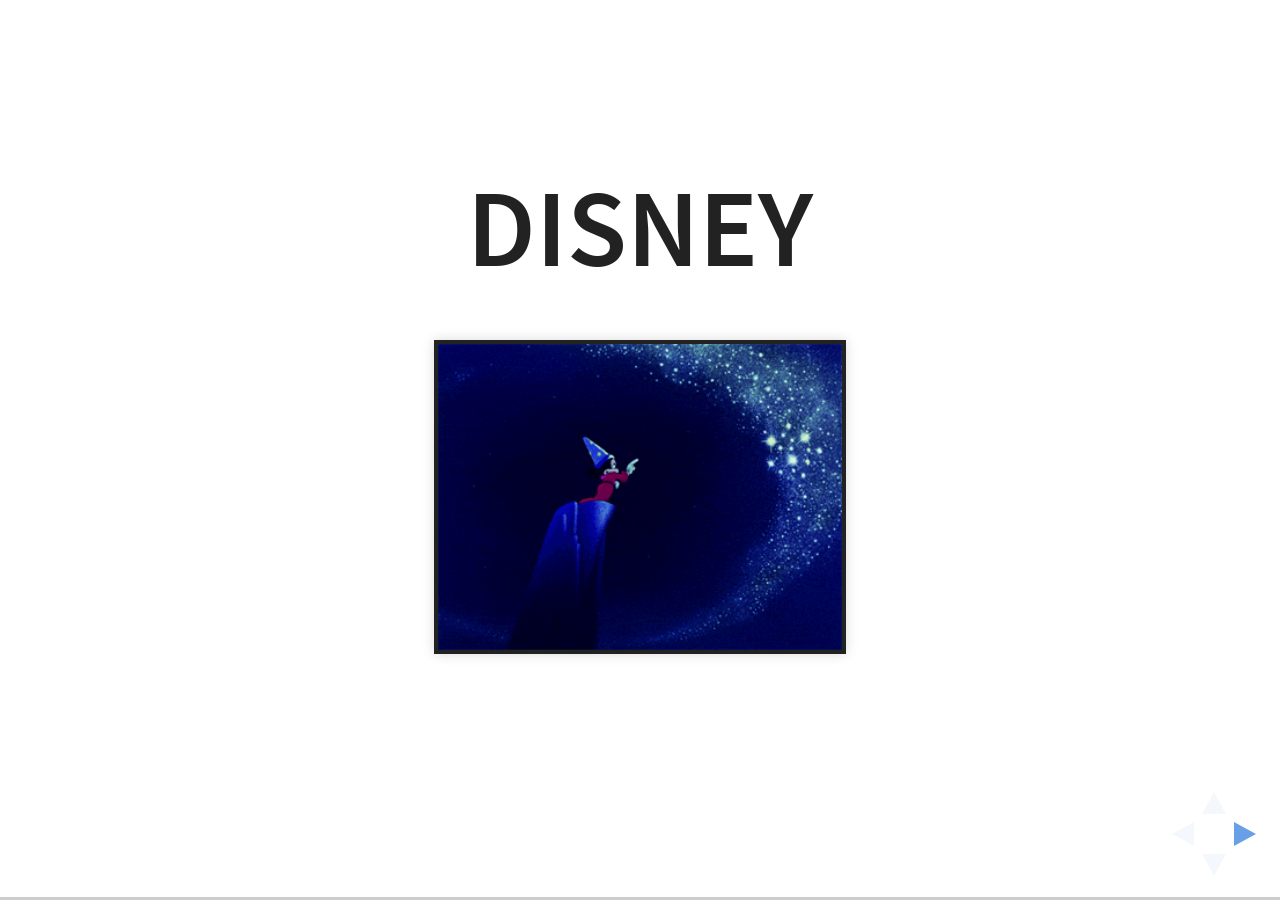
==== commit ed45e481: "Images Added" ====
--- a/AnimationHistory/Mar4-Presentation/index.html
+++ b/AnimationHistory/Mar4-Presentation/index.html
@@ -7,8 +7,14 @@
     <body>
         <div class="reveal">
             <div class="slides">
-                <section>Slide 1</section>
-                <section>Slide 2</section>
+                <section>
+	                <h1>Disney</h1>
+	                <img src="images/fantasia.gif">
+                </section>
+                
+                <section>
+	                
+                </section>
             </div>
         </div>
         <script src="../js/revealJS/js/reveal.js"></script>
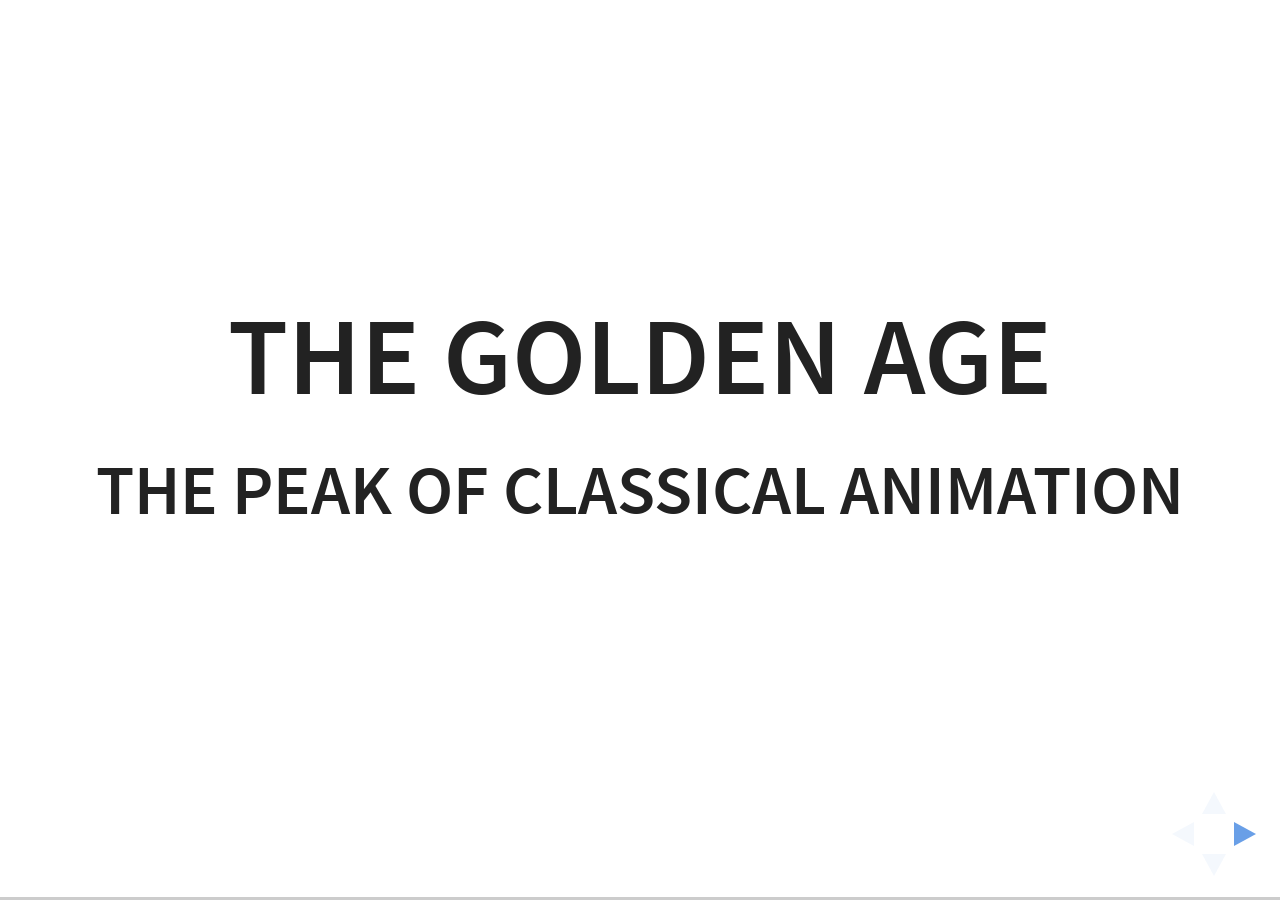
==== commit 6514a133: "Disney Comp" ====
--- a/AnimationHistory/Mar4-Presentation/index.html
+++ b/AnimationHistory/Mar4-Presentation/index.html
@@ -7,14 +7,115 @@
     <body>
         <div class="reveal">
             <div class="slides">
+	            
                 <section>
-	                <h1>Disney</h1>
-	                <img src="images/fantasia.gif">
+	                <h1>The Golden Age</h1><h2>The Peak of Classical Animation</h2>
                 </section>
                 
                 <section>
-	                
+	                <ul>
+		                <li>During this time, America produced some of the
+finest animation ever made, not just in terms of
+quantity, but in quality.</li>
+						<li>Primarily theatrical shorts, but also features</li>
+						<li>Would end with the advent of television</li>
+						<li>Peak of innovative character animation</li>
+	                </ul>
                 </section>
+                
+                <section data-background="images/newstudio.jpg">
+	                <h2 style="color: white; text-shadow: black 1px 1px; ">Disney's Move to the New Studio</h2>
+                </section>
+                
+                <section>
+	                <h2>Nine Old Man</h2>
+                </section>
+                
+                <section>
+	                <h2>Pinocchio - 1940</h2>
+	                <img src="images/pino.gif">
+	                <p>Pinocchio is considered one of Disney's most classic and beautifully made films.</p>
+                </section>
+                
+                <section>
+	                <h2>Pinocchio - 1940</h2>
+	                <p>Huge loss at the box office due to beginning of WWII in Europe</p>
+	                <p>Considered one of the best examples of the "Golden Age" of Disney animation</p>
+                </section>
+                
+                 <section>
+	                <h2>Fantasia - 1940</h2>
+	                <img src="images/fantasia.gif" style="width: 500px">
+	                <p>Fantasia was a completely different type of film than anything Disney
+had tried before, but it couldn't find an audience
+	                </p>
+                </section>
+                
+                <section>
+	                <h2>Bambi - 1942</h2>
+	                <img src="images/bambi3.gif">
+	                <p>Bambi features the stunning nature-inspired artwork of artist Tyrus Wong.</p>
+                </section>
+                
+                <section>
+	                <h2>Dumbo - 1941</h2>
+	                <img src="images/dumbo1.gif">
+	                <p>With the exception of Dumbo (1941), all of these films lost more money than they made
+due to increased production costs and new studio, the outbreak of World War 2 , and an
+Animator's Strike in 1941.</p>
+                </section>
+                
+				<section>
+					<h2>Animator's Strike of 1941</h2>
+					<img src="https://libcom.org/files/images/history/Disney-strike-1941.jpg">
+				</section>
+                               
+                <section>
+	                <h2>Tyrus Wong</h2>
+                </section>
+                               
+                               
+                <section>
+	                <h2>Disney was in trouble...</h2>
+	                <ul>
+		                <li>Outbreak of World War II in Europe</li>
+		                <li>Increased production costs and new studio</li>
+		                <li>Animator's Strike in 1941</li>
+	                </ul>
+                </section>
+<!-------------------------------  End Disney ----------------------------->
+
+				<section>
+					<img src="images/wb-logo.png" style="border: none; box-shadow: none;width: 600px;">
+				</section>
+				
+				<section>
+					<h2>Termite Terrace and Tex Avery</h2>
+					<img src="images/TT.jpg">
+					
+				</section>
+                
+                <section>
+	                <p>1934 Fred "Tex" Avery is hired and sent to direct a misfit crew of artists and animators over on a remote studio lot in a tiny wood building they dub "Termite Terrace"
+Avery heads up a team of animators and artists including Bobe Cannon, Bob Clampett, and Charles "Chuck" Jones.
+</p>
+                </section>
+                
+                <section>
+	                <h2>Shift in defining a new style for WB</h2>
+		                <ul>
+<li>"Gold Diggers" is a bridge between the old Warner Brother cartoons and the new</li>
+<li>Cartoons started becoming funny, <strong >-not just cute!!</strong></li>
+<li>Starting to slowly introduce the breakneck speed that would be a defining WB style</li>
+		                </ul>
+                </section>
+                
+                
+                
+                
+                
+                
+                
             </div>
         </div>
         <script src="../js/revealJS/js/reveal.js"></script>
